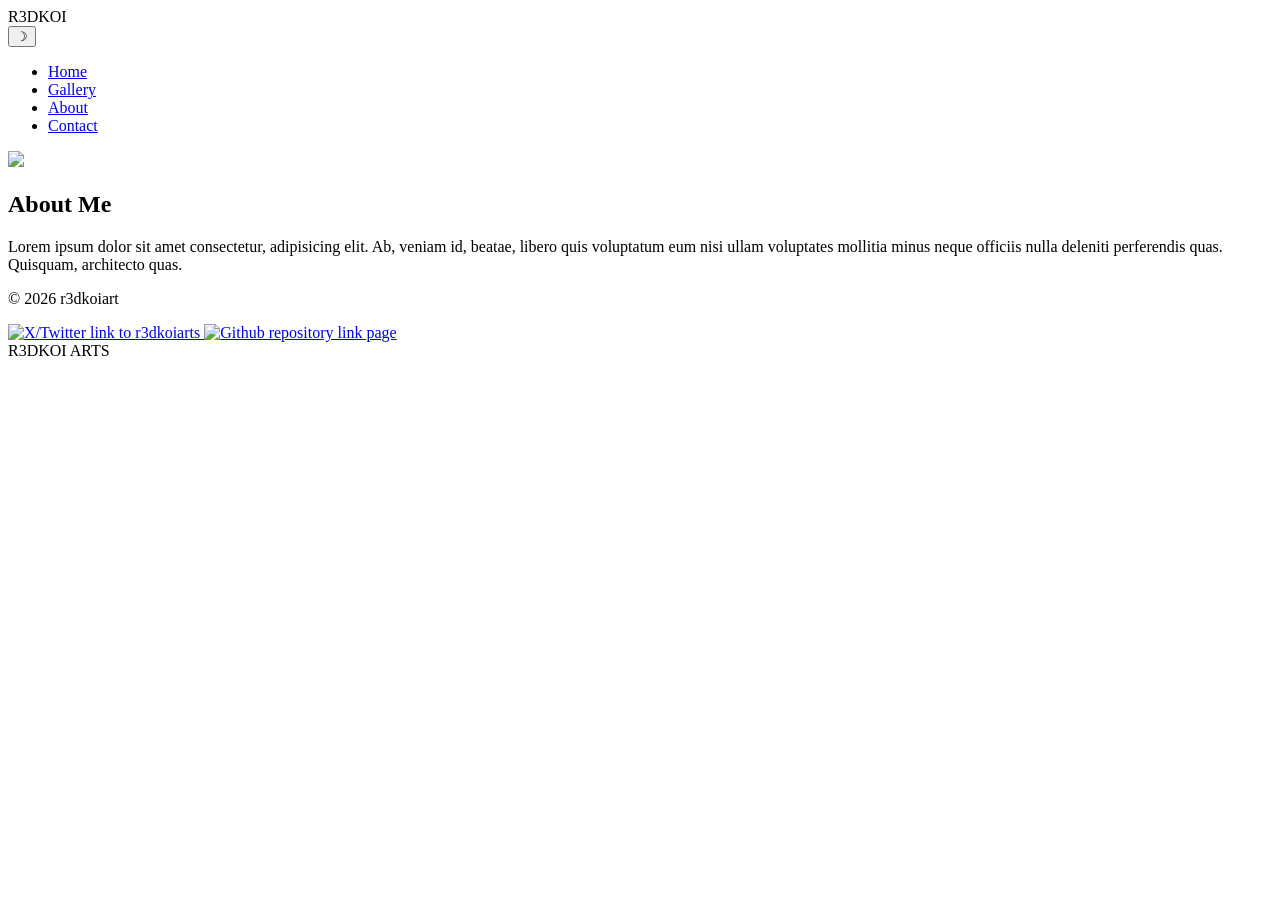
==== about.html @ 911fae35 "Fix navigation links order and ensure stylesheet and script are linked in about.html" ====
<!DOCTYPE html>
<html lang="en">
<head>
    <meta charset="UTF-8">
    <meta name="viewport" content="width=device-width, initial-scale=1.0">
    <title>About Me</title>
    <link rel="stylesheet" href="style.css">
    <script src="script.js" defer></script>
</head>
<body>
    <nav>
        <div class="logo">R3DKOI</div> <!-- Change this into img src of my watermark logo -->
        <div class="nav-right">
            <button class="dark-mode-toggle">☽</button> <!-- Change this with img src of light mode/dark mode switch art-->
            <ul class="nav-links">
                <li><a href="/index.html">Home</a></li> <!-- In JSS, put in place hover effect for the dot decoration whenever user goes above each option-->
                <li><a href="/gallery.html">Gallery</a></li>
                <li><a href="/about.html">About</a></li>
                <li><a href="#">Contact</a></li>
            </ul>
        </div>
    </nav>
    <section class="about">
        <div class="profile-photo">
            <img src="images/pfp_placeholder.gif">
        </div>
        <div class="about-container">
            <h2>About Me</h2>
            <p>Lorem ipsum dolor sit amet consectetur, adipisicing elit. 
                Ab, veniam id, beatae, libero quis voluptatum eum nisi ullam voluptates mollitia minus neque 
                officiis nulla deleniti perferendis quas. Quisquam, architecto quas.</p>
        </div>
    </section>
    <footer>
        <div class="footer-top">
            <p>© 2026 r3dkoiart</p>
        </div>
        <div class="social-links">
            <a href="#">
                <img src="images/logo-black.png" alt="X/Twitter link to r3dkoiarts">
            </a>
            <a href="#">
                <img src="images/GitHub Logos/PNG/GitHub_Lockup_Black_Clearspace.png" alt="Github repository link page">
            </a>
        </div>
        <div class="footer-brand">
            <span>R3DKOI</span>
            <span>ARTS</span>
        </div>
    </footer>
</body>
</html>
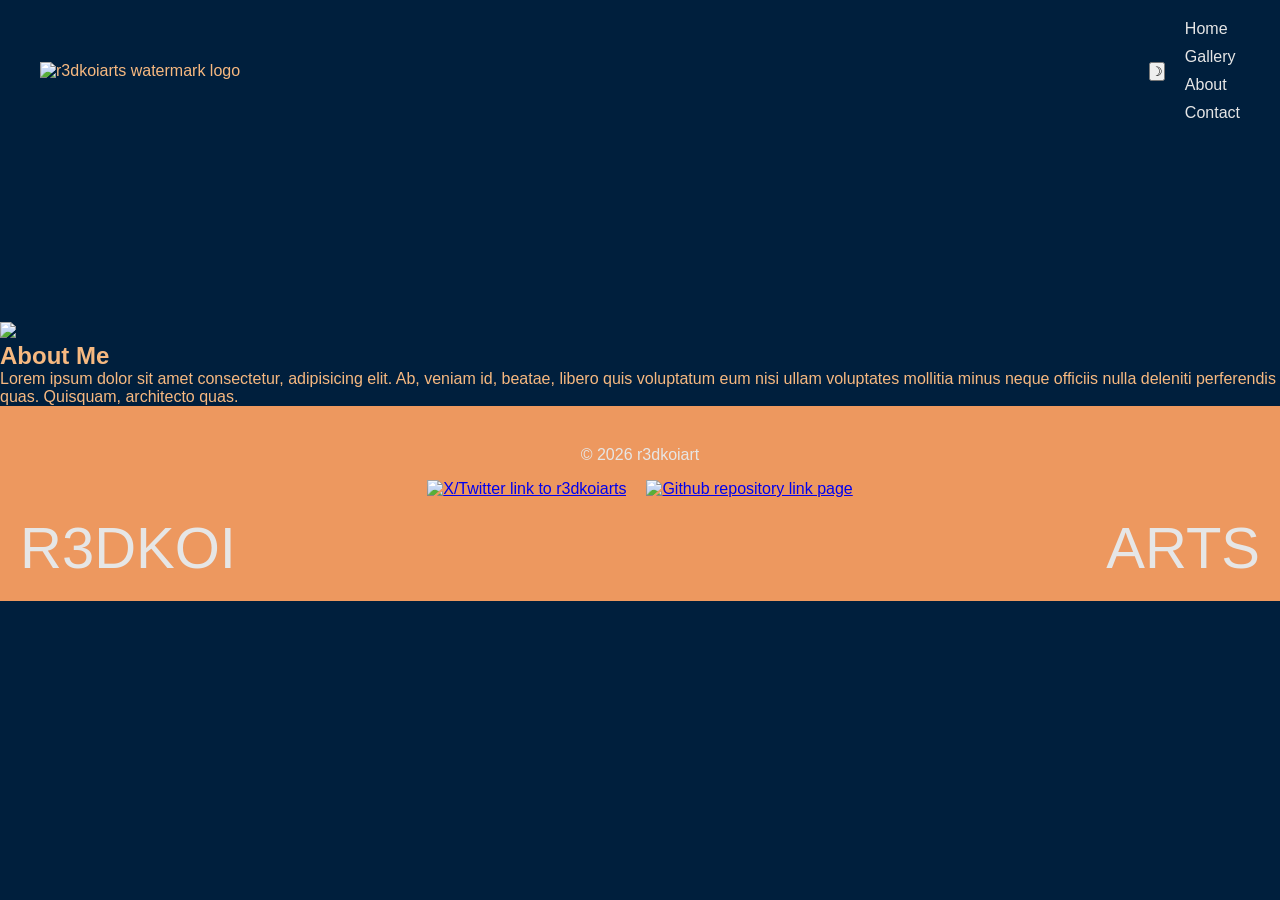
==== commit 6cabc1fc: "Replace logo text with image in navigation for about, contact, and gallery pages" ====
--- a/about.html
+++ b/about.html
@@ -6,10 +6,11 @@
     <title>About Me</title>
     <link rel="stylesheet" href="style.css">
     <script src="script.js" defer></script>
+    <!--About Page -->
 </head>
 <body>
     <nav>
-        <div class="logo">R3DKOI</div> <!-- Change this into img src of my watermark logo -->
+        <div class="logo"><img src="images/logo.png" alt="r3dkoiarts watermark logo"></div>
         <div class="nav-right">
             <button class="dark-mode-toggle">☽</button> <!-- Change this with img src of light mode/dark mode switch art-->
             <ul class="nav-links">
--- a/style.css
+++ b/style.css
@@ -0,0 +1,170 @@
+
+/* Loading local fonts */
+@font-face {
+    font-family: 'Altero';
+    src: url(fonts/Altero_regular/Altero\ Regular.otf) format('opentype');
+}
+
+@font-face {
+    font-family: 'Questrial';
+    src: url(fonts/Questrial-Regular.ttf) format('truetype');
+}
+
+/* Main Colour Palette Reusauble */
+:root {
+  --navy: #001F3D;
+  --orange: #ED985F;
+  --peach: #F7B980;
+  --light: #E6E6E6;
+}
+
+/* Resetting browser margin and padding to elements */
+
+* {
+  margin: 0;
+  padding: 0;
+  box-sizing: border-box;
+}
+
+/* Base Style */
+body {
+    background-color: var(--navy);
+    color: var(--peach);
+    font-family: 'Questrial', sans-serif; /* fallback to any sans serif */
+    min-height: 100vh;
+
+}
+
+h1, h2, h3 {
+    font-family: 'Altero', sans-serif;
+}
+
+
+/* Dark Mode */ 
+body.dark {
+  --navy: #121358;
+  --secondary: #232F72;
+  --tertiary: #2F578A; /*Text colour */
+  --highlight: #36ADA3; /* For links, accents, borders etc */
+}
+
+
+/* Navigation */
+nav {
+  display: flex;
+  justify-content: space-between;
+  align-items: center;
+  padding: 20px 40px 200px;
+}
+
+.logo img {
+    width: 100px;
+    height: auto; /* Image won't stretch */
+}
+
+.nav-links {
+  display: flex;
+  flex-direction: column;
+  list-style: none;
+  gap: 10px;
+}
+
+.nav-links a {
+  color: var(--light);
+  text-decoration: none;
+}
+
+.nav-right {
+  display: flex;
+  align-items: center;
+  gap: 20px;
+}
+
+/* Homepage Body */
+.hero {
+    display: flex;
+    flex-direction: column;
+    gap: 10px;
+    text-align: center;
+}   
+
+.hero p {
+    font-size: 24px;
+}
+.hero h1 {
+    font-size: 36px;
+}
+
+/* Section Border Style */
+.section-border-style {
+    text-align:center;
+    font-size: 30px;
+    color: var(--peach);
+    padding: 100px;
+}
+/* Feature Body */
+.featured {
+    display: flex;
+    flex-direction: column;
+    text-align: center;
+    gap: 20px;
+    padding-bottom: 50px;
+}
+
+.featured h1 {
+    padding-bottom: 10px;
+    font-size: 36px;
+}
+
+.featured ul {
+    font-size: 24px;
+}
+
+/* Featured Video */
+.featured_item video {
+    width: 100%;
+    max-width:800px;
+    max-height: 400px;
+}
+/* Footer */
+footer {
+    margin-top: auto;
+    display: flex;
+    flex-direction: column;
+    align-items: center;
+    width: 100%;
+    background: var(--orange);
+    padding: 40px 20px 20px;
+    gap: 16px;
+}
+
+.footer-top p {
+    color: var(--light);
+}
+
+.social-links {
+  display: flex;
+  flex-direction: row;
+  align-items: center;
+  gap: 20px;
+}
+
+.social-links .twitter-icon {
+    width: 25px;
+    height: 20px;
+    
+} 
+
+.social-links .github-icon {
+    width: 30px;
+    height: 40px;
+}  
+
+.footer-brand {
+    display: flex;
+    justify-content: space-between;
+    width: 100%;
+    color: var(--light);
+    font-size: 58px;
+    font-family: 'Altero', sans-serif;
+}
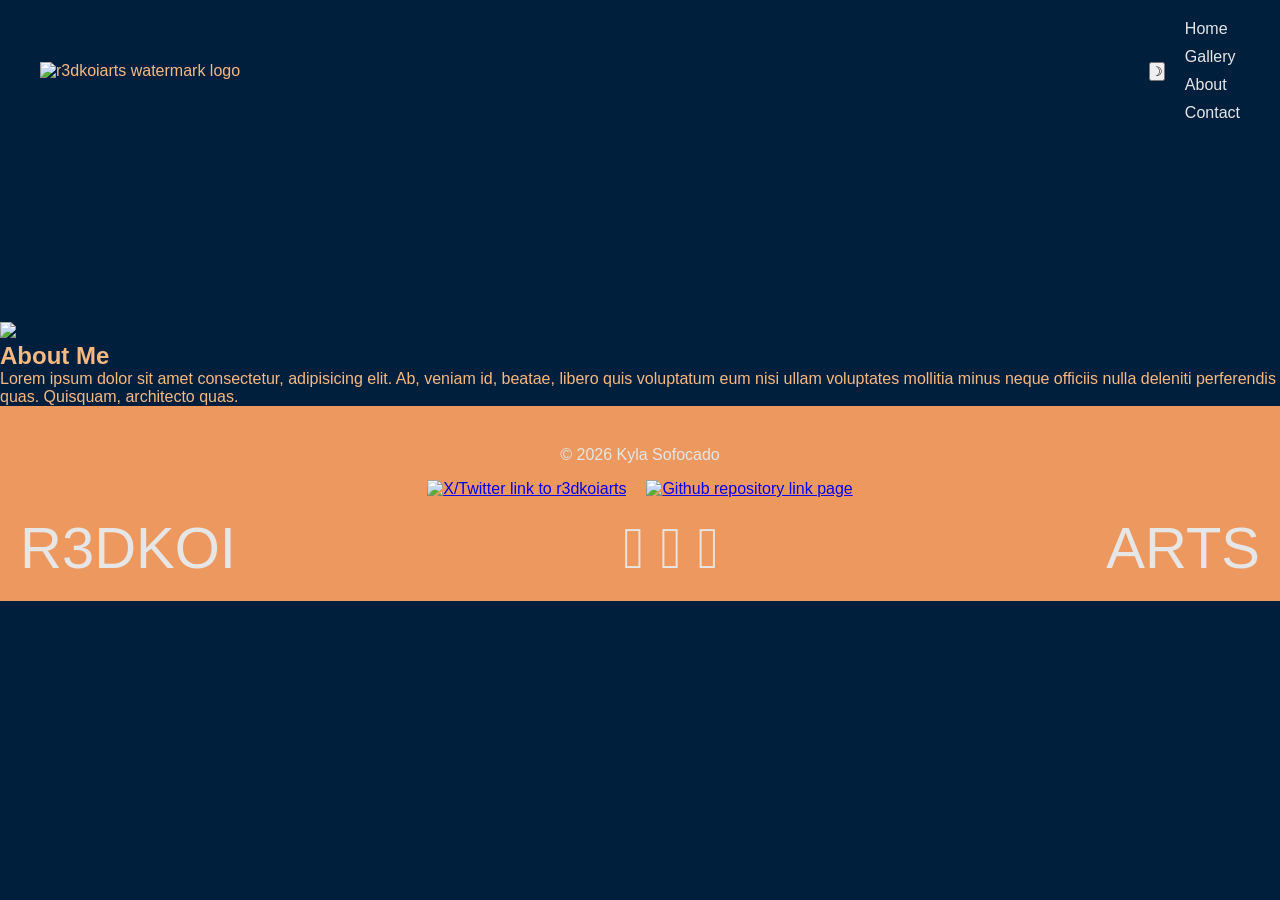
==== commit 5ed26aea: "Update footer content: change copyright name, enhance social link icons, and add decorative symbols" ====
--- a/about.html
+++ b/about.html
@@ -34,18 +34,19 @@
     </section>
     <footer>
         <div class="footer-top">
-            <p>© 2026 r3dkoiart</p>
+            <p>© 2026 Kyla Sofocado</p>
         </div>
         <div class="social-links">
             <a href="#">
-                <img src="images/logo-black.png" alt="X/Twitter link to r3dkoiarts">
+                <img class="twitter-icon" src="images/logo-black.png" alt="X/Twitter link to r3dkoiarts">
             </a>
             <a href="#">
-                <img src="images/GitHub Logos/PNG/GitHub_Lockup_Black_Clearspace.png" alt="Github repository link page">
+                <img class="github-icon" src="images/GitHub Logos/SVG/GitHub_Invertocat_Black_Clearspace.svg" alt="Github repository link page">
             </a>
         </div>
         <div class="footer-brand">
             <span>R3DKOI</span>
+            <span>𓆝 𓆟 𓆞</span>
             <span>ARTS</span>
         </div>
     </footer>
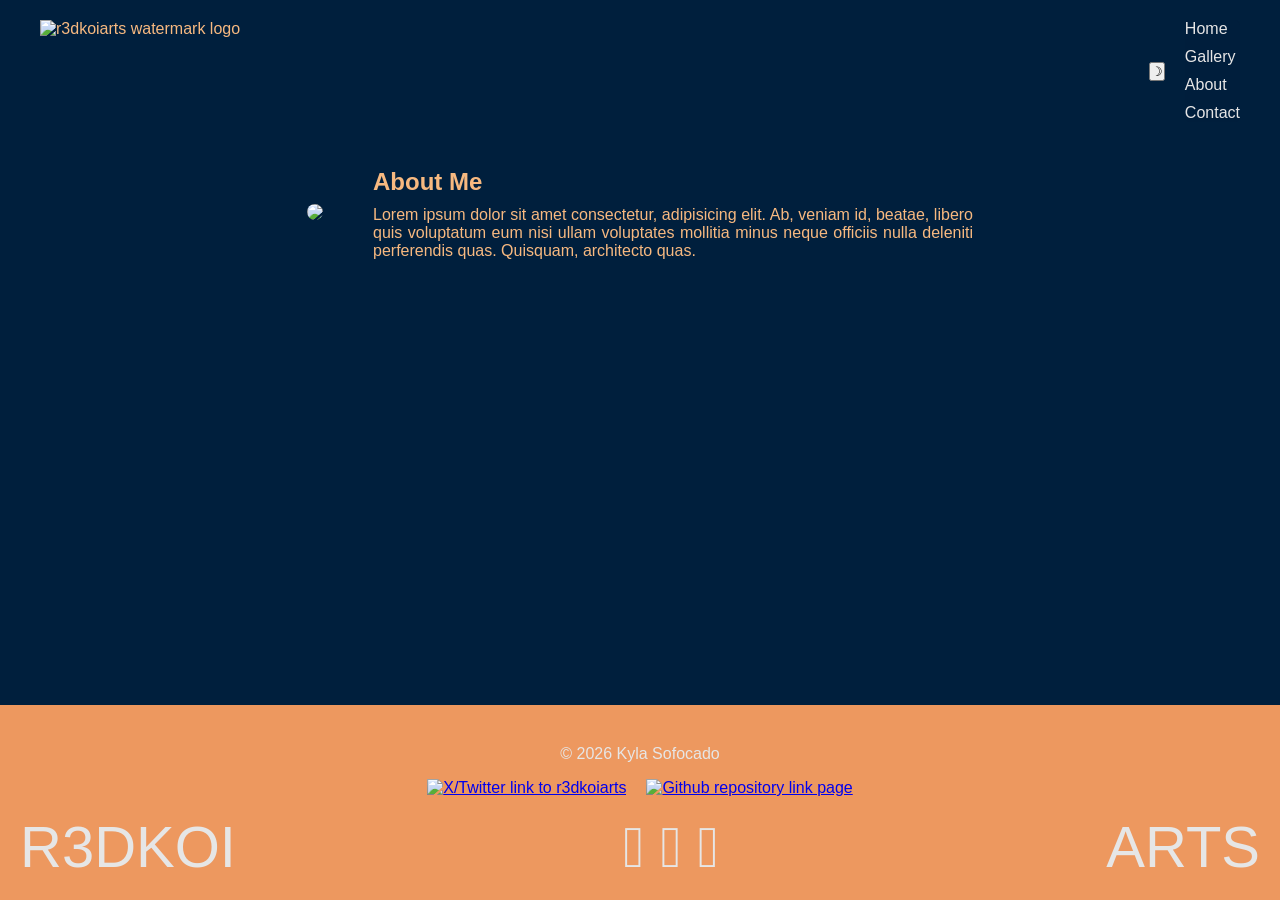
==== commit 1cd7ba11: "Update contact link in navigation for about, gallery, and index pages" ====
--- a/about.html
+++ b/about.html
@@ -17,7 +17,7 @@
                 <li><a href="/index.html">Home</a></li> <!-- In JSS, put in place hover effect for the dot decoration whenever user goes above each option-->
                 <li><a href="/gallery.html">Gallery</a></li>
                 <li><a href="/about.html">About</a></li>
-                <li><a href="#">Contact</a></li>
+                <li><a href="/contact.html">Contact</a></li>
             </ul>
         </div>
     </nav>
--- a/style.css
+++ b/style.css
@@ -32,6 +32,8 @@
     color: var(--peach);
     font-family: 'Questrial', sans-serif; /* fallback to any sans serif */
     min-height: 100vh;
+    display: flex;
+    flex-direction: column;
 
 }
 
@@ -54,7 +56,7 @@
   display: flex;
   justify-content: space-between;
   align-items: center;
-  padding: 20px 40px 200px;
+  padding: 20px 40px 50px;
 }
 
 .logo img {
@@ -67,6 +69,9 @@
   flex-direction: column;
   list-style: none;
   gap: 10px;
+  background-color: rgba(0, 31, 61, 0.8); /*Opaque menu background when scrolling through content*/
+  border-radius: 5px;
+
 }
 
 .nav-links a {
@@ -78,8 +83,11 @@
   display: flex;
   align-items: center;
   gap: 20px;
-}
-
+  position: fixed;
+  top: 20px;
+  right: 40px;
+}
+/* ------------- HOME PAGE ---------------*/
 /* Homepage Body */
 .hero {
     display: flex;
@@ -126,6 +134,9 @@
     max-width:800px;
     max-height: 400px;
 }
+
+/* ------------- HOME PAGE END ---------------*/
+
 /* Footer */
 footer {
     margin-top: auto;
@@ -167,4 +178,159 @@
     color: var(--light);
     font-size: 58px;
     font-family: 'Altero', sans-serif;
-}+}
+
+/* ------------- ABOUT PAGE  ---------------*/
+.about {
+    display: flex;
+    align-items: center;
+    gap: 50px;
+    padding: 80px 40px;
+    margin-bottom: 80px;
+    justify-content: center;
+}
+
+.profile-photo img {
+    border-radius: 50px;
+}
+
+.about-container {
+    display: flex;
+    flex-direction: column;
+    gap: 10px;
+    text-align: justify;
+    max-width: 50%
+}
+
+/* ------------- ABOUT PAGE END  ---------------*/
+
+
+/* ------------- GALLERY PAGE  ---------------*/
+
+.gallery {
+    padding: 80px 40px;
+}
+
+
+/* Cards auto-fill rows at min 280px wide; new cards stack downward when a row is full */
+.gallery-track {
+    display: grid;
+    grid-template-columns: repeat(auto-fill, minmax(280px, 1fr));
+    gap: 24px;
+}
+
+.card {
+    width: 100%; /* grid controls width */
+    height: 400px;
+    cursor: pointer;
+    perspective: 1000px;
+}
+
+.inner-card {
+  width: 100%;
+  height: 100%;
+  position: relative;
+  transform-style: preserve-3d;
+  transition: transform 0.6s ease;
+}
+
+.card:hover .inner-card {
+  transform: rotateY(180deg);
+}
+
+.workpiece_display,
+.card-back {
+  position: absolute;
+  width: 100%;
+  height: 100%;
+  backface-visibility: hidden;
+  border-radius: 12px;
+  overflow: hidden;
+}
+
+.workpiece_display img {
+  width: 100%;
+  height: 100%;
+  object-fit: cover;
+}
+
+.card-back {
+  background-color: var(--navy);
+  transform: rotateY(180deg);
+  display: flex;
+  flex-direction: column;
+  justify-content: center;
+  gap: 16px;
+  padding: 24px;
+}
+
+/* Lightbox */
+.lightbox {
+  display: none;
+  position: fixed;
+  inset: 0;
+  background: rgba(0, 0, 0, 0.9);
+  z-index: 999;
+  justify-content: center;
+  align-items: center;
+}
+
+.lightbox.active {
+  display: flex;
+}
+
+.lightbox img {
+  max-width: 90%;
+  max-height: 90vh;
+  border-radius: 8px;
+}
+
+.lightbox-close { /* Need to code this part in JSS */
+  position: absolute;
+  top: 20px;
+  right: 30px;
+  background: none;
+  border: none;
+  color: var(--light);
+  font-size: 32px;
+  cursor: pointer;
+}
+/* TODO: Mobile responsiveness — add media query to collapse grid to 1 column at 768px.
+   Also fix flip card: hover doesn't work on touch screens.
+   CSS: add .flipped { transform: rotateY(180deg) } on .inner-card
+   JS: toggle .flipped class on card click/tap instead of relying on hover */
+/* ------------- GALLERY PAGE END ---------------*/
+
+/* ------------- CONTACT PAGE ---------------*/
+form input,
+form textarea {
+    width: 100%;
+    padding: 12px 16px;
+}
+
+form textarea {
+    height: 150px;
+    resize: vertical;
+}
+
+
+.contact {
+    display: flex;
+    flex-direction: column;
+    align-items: center;
+    padding: 40px 20px;
+    gap: 20px;
+}
+
+form {
+    display: flex;
+    flex-direction: column;
+    max-width: 60%;
+    gap: 20px;
+}
+
+.form-row {
+    display: flex;
+    gap: 50px;
+}
+
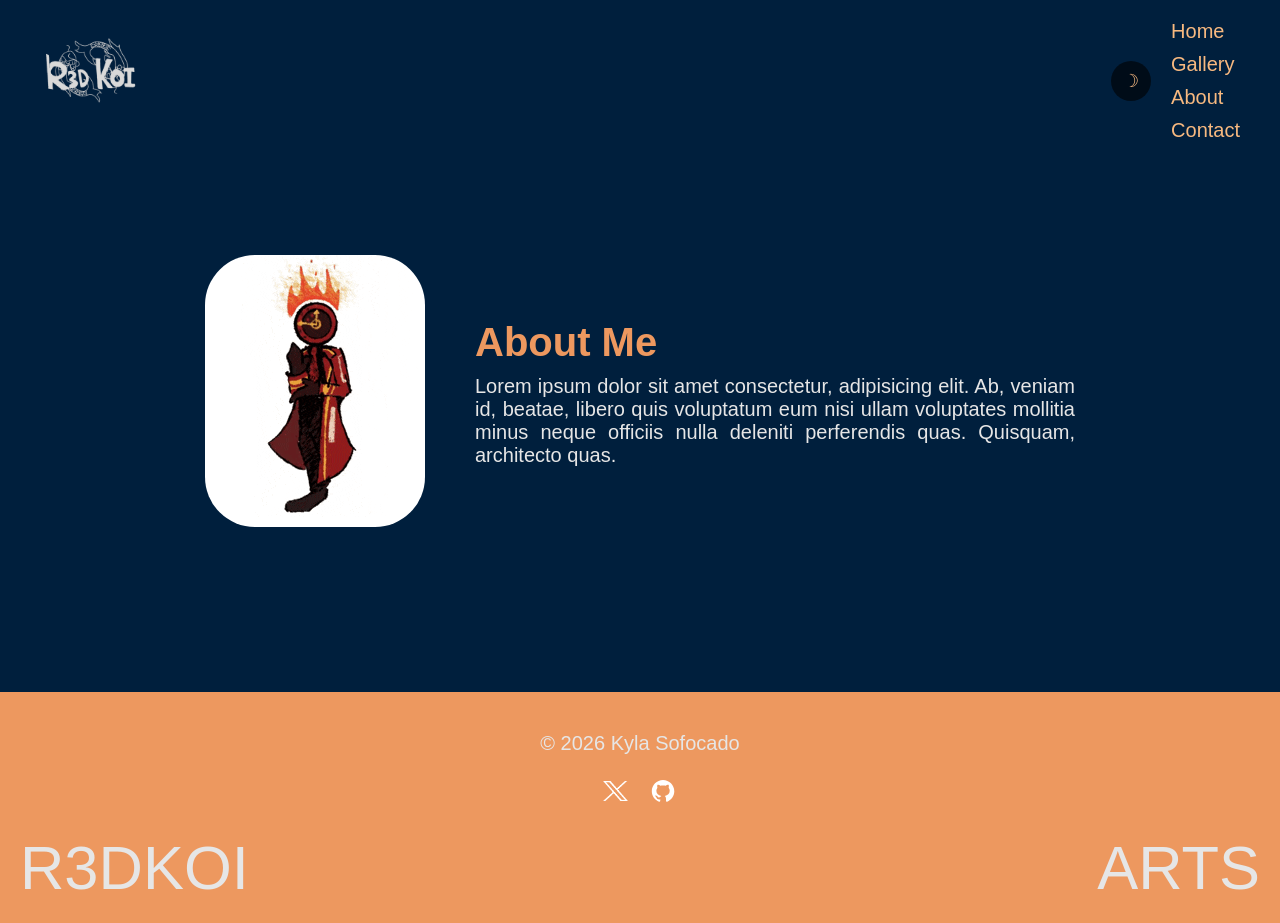
==== commit 81994c97: "Update meta tags and titles for SEO optimization across all HTML pages" ====
--- a/about.html
+++ b/about.html
@@ -3,9 +3,17 @@
 <head>
     <meta charset="UTF-8">
     <meta name="viewport" content="width=device-width, initial-scale=1.0">
-    <title>About Me</title>
+    <title>About | r3dkoiarts</title>
     <link rel="stylesheet" href="style.css">
     <script src="script.js" defer></script>
+    <!-- Tells search engines what this page is about — shows under the link in Google results -->
+    <meta name="description" content="Learn about me — CS student, aspiring fullstack developer with a focus on UI/UX, and hobby digital artist.">
+    <!-- Open Graph: controls how this page looks when shared on Discord, Twitter, etc. -->
+    <meta property="og:title" content="About | r3dkoiarts">
+    <meta property="og:description" content="Learn about me.">
+    <meta property="og:url" content="https://r3dkoi.github.io/about.html">
+    <meta property="og:type" content="website">
+    <meta property="og:image" content="https://r3dkoi.github.io/images/logo.png"> 
     <!--About Page -->
 </head>
 <body>
@@ -38,15 +46,14 @@
         </div>
         <div class="social-links">
             <a href="#">
-                <img class="twitter-icon" src="images/logo-black.png" alt="X/Twitter link to r3dkoiarts">
+                <img class="twitter-icon" src="images/logo-white.png" alt="X, also known as, Twitter, link to r3dkoiarts">
             </a>
             <a href="#">
-                <img class="github-icon" src="images/GitHub Logos/SVG/GitHub_Invertocat_Black_Clearspace.svg" alt="Github repository link page">
+                <img class="github-icon" src="images/GitHub Logos/SVG/GitHub_Invertocat_White_Clearspace.svg" alt="Github repository link page">
             </a>
         </div>
         <div class="footer-brand">
             <span>R3DKOI</span>
-            <span>𓆝 𓆟 𓆞</span>
             <span>ARTS</span>
         </div>
     </footer>
--- a/style.css
+++ b/style.css
@@ -12,14 +12,24 @@
 
 /* Main Colour Palette Reusauble */
 :root {
-  --navy: #001F3D;
-  --orange: #ED985F;
-  --peach: #F7B980;
-  --light: #E6E6E6;
+  --navy: #001F3D; /* 60% */
+  --secondary: #323960; /*30% */
+  --orange: #ED985F; /* 30% */ 
+  --peach: #F7B980; /* 10% */
+  --light: #E6E6E6; /* 30% */
+  --background-dark: #2A272F; 
+  --background-dark-secondary: #404452; 
+  --footer-dark: #0C0C0D; /*Background footer */
+  --headers-dark: #29C8E0; 
+  --text-dark: #C7BBFB; /*Text colour */
+  --highlight-dark: #A8F3FF; /* For links, accents, borders etc */
+}
+
+html {
+    font-size: clamp(16px, 2vw, 20px);
 }
 
 /* Resetting browser margin and padding to elements */
-
 * {
   margin: 0;
   padding: 0;
@@ -29,7 +39,6 @@
 /* Base Style */
 body {
     background-color: var(--navy);
-    color: var(--peach);
     font-family: 'Questrial', sans-serif; /* fallback to any sans serif */
     min-height: 100vh;
     display: flex;
@@ -37,19 +46,91 @@
 
 }
 
+p {
+    color: var(--light);
+}
 h1, h2, h3 {
     font-family: 'Altero', sans-serif;
-}
-
-
-/* Dark Mode */ 
+    color: var(--orange);
+}
+
+form label {
+    color: var(--orange); 
+}
+
+/* DARK MODE */ 
 body.dark {
-  --navy: #121358;
-  --secondary: #232F72;
-  --tertiary: #2F578A; /*Text colour */
-  --highlight: #36ADA3; /* For links, accents, borders etc */
-}
-
+    background-color: var(--background-dark);
+    color: var(--headers-dark);
+}
+
+body.dark .gallery {
+     background: linear-gradient(180deg, var(--background-dark), var(--background-dark-secondary));
+}
+body.dark .card-back {
+    background-color: rgba(42, 39, 47, 0.8);
+}
+
+body.dark h1, body.dark h2, body.dark h3, body.dark form label{
+    color: var(--headers-dark); /* overrides orange headings in dark mode */
+}
+
+body.dark .nav-links a,
+body.dark .dark-mode-toggle {
+    color: var(--highlight-dark);
+}
+
+body.dark .nav-links a:hover {
+    color: var(--headers-dark);
+}
+body.dark .footer-top p{
+    color: var(--headers-dark);
+}
+
+body.dark .section-border-style {
+    background: linear-gradient(180deg, var(--background-dark), var(--background-dark-secondary));
+    color: var(--headers-dark);
+}
+body.dark .featured {
+    background-color: var(--background-dark-secondary);
+}
+
+body.dark p,
+body.dark ul,
+body.dark .subtitle {
+    color: var(--text-dark);
+}
+
+body.dark footer,
+body.dark .featured li,
+body.dark .subtitle {
+    background-color: var(--footer-dark);
+}
+
+
+.dark-mode-toggle {
+    display: flex;
+    align-items: center;
+    justify-content: center;
+    background-color: rgba(0, 0, 0, 0.6);
+    border: none;
+    border-radius: 50%;
+    width: 40px;
+    height: 40px;
+    font-size: clamp(14px, 1.5vw, 18px);
+    cursor: pointer;
+    color: var(--peach);
+}
+
+.dark-mode-toggle:hover {
+    background-color: var(--orange);
+}
+
+body.dark .dark-mode-toggle:hover {
+    background-color: var(--secondary);
+}
+
+/* DARK MODE END */
 
 /* Navigation */
 nav {
@@ -68,15 +149,22 @@
   display: flex;
   flex-direction: column;
   list-style: none;
+  cursor: pointer;
   gap: 10px;
-  background-color: rgba(0, 31, 61, 0.8); /*Opaque menu background when scrolling through content*/
-  border-radius: 5px;
+  /*background-color: rgba(0, 31, 61, 0.8); /*Opaque menu background when scrolling through content*/
+  /* border-radius: 5px; */
 
 }
 
 .nav-links a {
-  color: var(--light);
+  color: var(--peach);
   text-decoration: none;
+  font-size: clamp(1rem, 1.2vw, 1.1rem);
+}
+
+.nav-links a:hover {
+    text-decoration: underline;
+    color: var(--orange);
 }
 
 .nav-right {
@@ -86,46 +174,65 @@
   position: fixed;
   top: 20px;
   right: 40px;
+  z-index: 100; /* keeps nav above gallery cards and other stacking contexts */
 }
 /* ------------- HOME PAGE ---------------*/
 /* Homepage Body */
 .hero {
     display: flex;
     flex-direction: column;
-    gap: 10px;
+    gap: 20px;
     text-align: center;
+    padding: 0 clamp(16px, 5vw, 80px);
 }   
 
 .hero p {
-    font-size: 24px;
-}
-.hero h1 {
-    font-size: 36px;
+    font-size:clamp(1.25rem, 1.87vw, 1.5rem)
+}
+.hero h1{
+    font-size: clamp(1.75rem, 6vw, 2.25rem) /* scales between min and max based on viewport */
 }
 
 /* Section Border Style */
 .section-border-style {
     text-align:center;
-    font-size: 30px;
+    font-size: clamp(1.3rem, 2.5vw, 1.875rem);
     color: var(--peach);
-    padding: 100px;
+    padding: clamp(40px, 10vw, 100px);
+    background: linear-gradient(180deg, var(--navy), var(--secondary)); /* To differentiate between rows */
 }
 /* Feature Body */
 .featured {
     display: flex;
     flex-direction: column;
-    text-align: center;
+    align-items: center;
+    text-align: left;
     gap: 20px;
-    padding-bottom: 50px;
+    padding: 0 clamp(16px, 5vw, 80px) 50px;
+    background-color: var(--secondary);
 }
 
 .featured h1 {
     padding-bottom: 10px;
-    font-size: 36px;
+    font-size: clamp(1.5rem, 3vw, 2.25rem);
 }
 
 .featured ul {
-    font-size: 24px;
+    font-size: clamp(1.2rem, 2vw, 1.5rem);
+    color: var(--navy);
+    list-style: none;
+}
+
+.featured li {
+    background-color: var(--light);
+    padding:0.25em 0.75em;
+    border-radius: 8px;
+    list-style-type: "★ ";
+    list-style-position: inside; /* Allows list deco to be part of background color width */
+    box-shadow: 0 4px 8px rgba(0, 0, 0, 0.1);
+    width: fit-content; /* Prevents background colour from stretching to full */
+    margin: 0 0 18px; /* Provides a gap between each li */
+    
 }
 
 /* Featured Video */
@@ -137,6 +244,8 @@
 
 /* ------------- HOME PAGE END ---------------*/
 
+
+/* ------------- FOOTER  ---------------*/
 /* Footer */
 footer {
     margin-top: auto;
@@ -176,13 +285,16 @@
     justify-content: space-between;
     width: 100%;
     color: var(--light);
-    font-size: 58px;
+    font-size: clamp(2rem, 4.8vw, 3.625rem);
     font-family: 'Altero', sans-serif;
 }
+
+/* ------------- FOOTER END  ---------------*/
 
 /* ------------- ABOUT PAGE  ---------------*/
 .about {
     display: flex;
+    flex: 1;
     align-items: center;
     gap: 50px;
     padding: 80px 40px;
@@ -190,6 +302,9 @@
     justify-content: center;
 }
 
+.about h2 {
+    font-size: clamp(1.5rem, 4.5vw, 2rem);
+}
 .profile-photo img {
     border-radius: 50px;
 }
@@ -209,7 +324,33 @@
 
 .gallery {
     padding: 80px 40px;
-}
+    background: linear-gradient(180deg, var(--navy), var(--secondary)); /* To differentiate between nav and gallery */
+}
+
+
+.gallery-information {
+    display: flex;
+    flex-direction: column;
+    margin: 0 auto;
+    gap: 20px;
+    text-align: left;
+    max-width: fit-content;
+    padding: 0 40px; /* Stops text from hitting the sides of the screen */
+}
+
+.gallery-information h2 {
+    font-size: clamp(1.5rem, 4.5vw, 2rem); /* slightly smaller than h1 */
+}
+
+.gallery-information .subtitle {
+    font-size: clamp(0.75rem, 3vw, 0.85rem);
+    background-color: var(--light); 
+    color: var(--navy);
+    padding: 0 0.25rem;
+    border-radius: 8px;
+    box-shadow: 0 4px 8px rgba(0, 0, 0, 0.1);
+    width: fit-content;
+} 
 
 
 /* Cards auto-fill rows at min 280px wide; new cards stack downward when a row is full */
@@ -264,7 +405,7 @@
   padding: 24px;
 }
 
-/* Lightbox */
+/* Lightbox — commented out until I bother to getting back to this lol
 .lightbox {
   display: none;
   position: fixed;
@@ -285,20 +426,17 @@
   border-radius: 8px;
 }
 
-.lightbox-close { /* Need to code this part in JSS */
+.lightbox-close {
   position: absolute;
   top: 20px;
   right: 30px;
   background: none;
   border: none;
   color: var(--light);
-  font-size: 32px;
+  font-size: clamp(1.5rem, 2.7vw, 2rem);
   cursor: pointer;
 }
-/* TODO: Mobile responsiveness — add media query to collapse grid to 1 column at 768px.
-   Also fix flip card: hover doesn't work on touch screens.
-   CSS: add .flipped { transform: rotateY(180deg) } on .inner-card
-   JS: toggle .flipped class on card click/tap instead of relying on hover */
+*/
 /* ------------- GALLERY PAGE END ---------------*/
 
 /* ------------- CONTACT PAGE ---------------*/
@@ -313,7 +451,6 @@
     resize: vertical;
 }
 
-
 .contact {
     display: flex;
     flex-direction: column;
@@ -334,3 +471,74 @@
     gap: 50px;
 }
 
+button {
+    background-color: var(--peach);
+    color: var(--footer-dark);
+    padding: 10px 20px;
+    border: none;
+    border-radius: 8px;
+    cursor: pointer;
+    transition: background 0.3s ease-in-out;
+    max-width: fit-content;
+}
+
+button:hover {
+    background-color: var(--orange);
+}
+
+
+
+
+
+
+/* ------------- CONTACT PAGE  END ---------------*/
+
+
+
+
+/* MEDIA QUERIES */
+
+@media (max-width: 1024px) {
+    .about-container {
+        max-width: 70%; 
+    }
+
+    form {
+        max-width: 80%; 
+    }
+}
+
+@media (max-width: 690px) {
+    .nav-right {
+        flex-direction: column;
+        align-items: flex-end;
+        gap: 10px;
+        right: 16px;
+        top: 16px;
+    } /* Keeps nav links and toggle side-by-side and no overflow */
+
+    .hero {
+        padding: 120px 20px 0; /* pushes content below stacked nav on mobile */
+    }
+
+    .about {
+        flex-direction: column; /* stacks photo and text vertically on mobile */
+    }
+
+    .about-container {
+        max-width: 100%; /* full width on mobile, no side cramping */
+    }
+
+    form {
+        max-width: 100%; /* full width on mobile */
+    }
+
+    .form-row {
+        flex-direction: column; /* stacks name/email fields on mobile */
+        gap: 20px; /* matches form gap so name/email don't have extra space between them */
+    }
+
+    .gallery-information {
+        padding: 0 16px; /* tighter padding so text doesn't hug the edge on mobile */
+    }
+}
